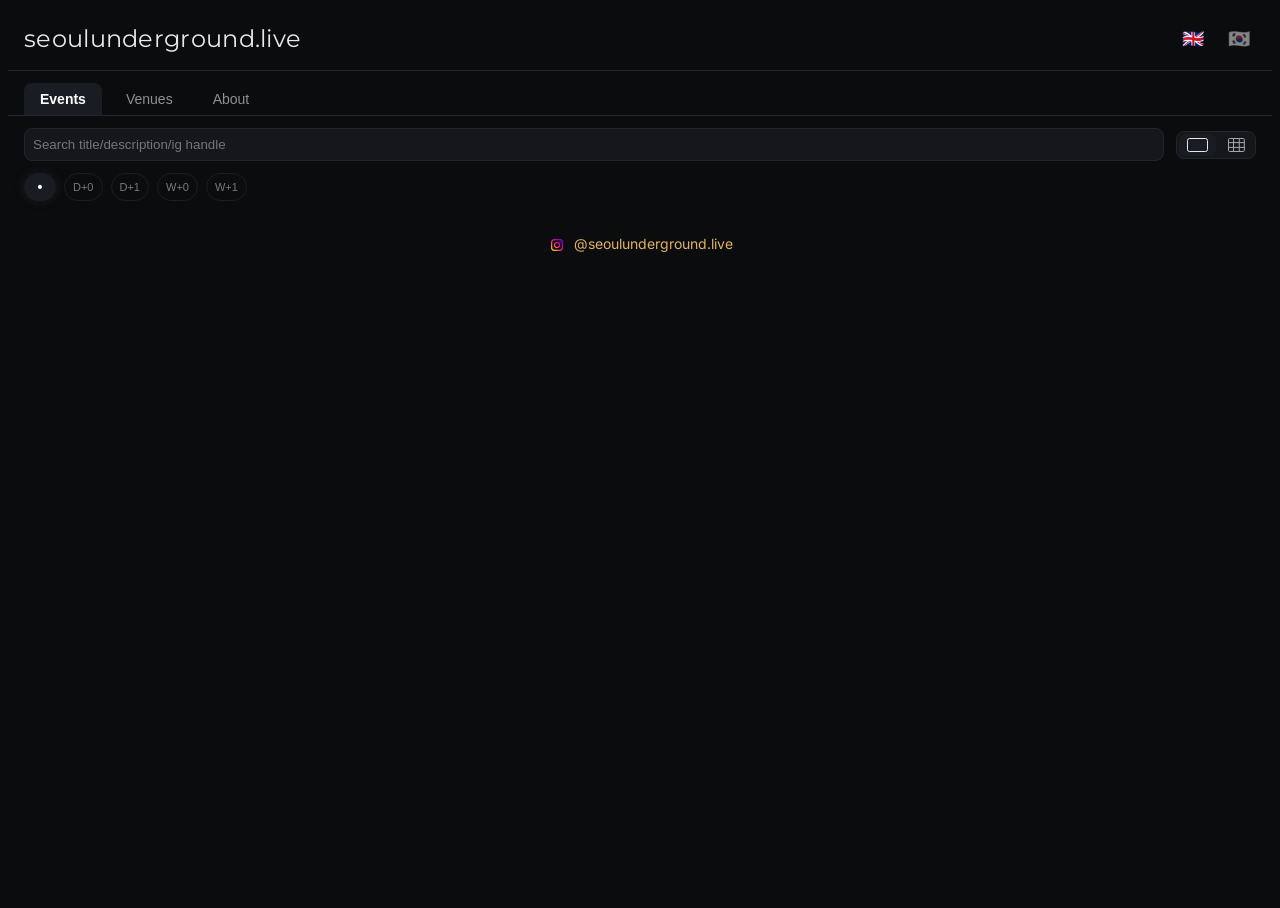
==== index.html @ 287fe397 "deploy: acb2cb13c55a152c98011ba300473bad2432dbe1 from private repo keunwoochoi/seoulunderground.live" ====
<!doctype html>
<html lang="en">
  <head>
    <meta charset="UTF-8" />
    <meta name="viewport" content="width=device-width, initial-scale=1.0" />
    <link rel="icon" type="image/x-icon" href="/favicon.ico" />
    <title>seoulunderground.live</title>

    <!-- Google tag (gtag.js) -->
    <script async src="https://www.googletagmanager.com/gtag/js?id=G-3E3NPW57WD"></script>
    <script>
      window.dataLayer = window.dataLayer || [];
      function gtag(){dataLayer.push(arguments);}
      gtag('js', new Date());
      gtag('config', 'G-3E3NPW57WD');
    </script>
    <link href="https://fonts.googleapis.com/css2?family=Inter:wght@400;500;600&display=swap" rel="stylesheet">
    <link href="https://fonts.googleapis.com/css2?family=Montserrat:wght@300;400&display=swap" rel="stylesheet">
    <link href="https://fonts.googleapis.com/css2?family=DM+Serif+Display&display=swap" rel="stylesheet">
    <link href="https://api.fontshare.com/v2/css?f[]=clash-display@600,700&display=swap" rel="stylesheet">
    <!-- Electronic genre fonts: Space Grotesk (geometric, modern, clean) -->
    <link href="https://fonts.googleapis.com/css2?family=Space+Grotesk:wght@400;500;600&display=swap" rel="stylesheet">
    <script type="module" crossorigin src="/assets/index-BxCqRPuL.js"></script>
    <link rel="stylesheet" crossorigin href="/assets/index-BJL5TXZZ.css">
  </head>
  <body>
    <div id="root"></div>
    <script>
      // GitHub Pages SPA redirect recovery
      (function() {
        var redirect = sessionStorage.redirect;
        delete sessionStorage.redirect;
        if (redirect && redirect !== location.pathname) {
          history.replaceState(null, null, redirect);
        }
      })();
    </script>
  </body>
</html>
---- assets/index-BJL5TXZZ.css ----
:root{--bg: #0B0C0E;--card-bg: #15171B;--text-primary: #E7E9EE;--text-secondary: #A5A9B2;--link: #E0B263;--highlight: #CFA25E;--success: #76B39D;--border: #22252B;--accent: #191C22;--accent-light: #242833;--warning: #D07373;--shadow-glow: rgba(207, 162, 94, .22);--font-display: "Montserrat", sans-serif;--font-body: "Inter", system-ui, -apple-system, Segoe UI, Roboto, Helvetica, Arial, sans-serif;--pad-card: 12px;--border-width: 1px;--radius-inner: 10px;--radius-outer: calc(var(--radius-inner) + var(--pad-card))}html,body,#root{height:100%}body{background-color:var(--bg);color:var(--text-primary);font-family:var(--font-body);line-height:1.6;-webkit-font-smoothing:antialiased;-moz-osx-font-smoothing:grayscale}a{color:var(--link);text-decoration:none}a:hover{text-decoration:underline}.header-title{font-family:var(--font-display);font-weight:400;font-size:1.5rem;text-transform:lowercase;-webkit-font-smoothing:antialiased;-moz-osx-font-smoothing:grayscale;text-rendering:optimizeLegibility}.card{background-color:var(--card-bg);color:var(--text-primary);border:1px solid var(--border);border-radius:var(--radius-outer);padding:var(--pad-card);transition:all .3s ease;box-shadow:0 2px 4px #0000001a}.card:hover{border-color:var(--highlight);box-shadow:0 4px 12px var(--shadow-glow);transform:translateY(-2px)}.cta-button{background-color:var(--accent);color:var(--text-primary);padding:12px 24px;border-radius:6px;font-weight:500;border:1px solid var(--border);cursor:pointer;transition:all .3s ease;font-size:14px;letter-spacing:.5px}.cta-button:hover{background-color:var(--highlight);border-color:var(--highlight);transform:translateY(-1px);box-shadow:0 4px 8px var(--shadow-glow)}.card-muted{color:var(--text-secondary)}.gradient-bg{background:linear-gradient(135deg,var(--bg) 0%,var(--accent) 100%)}.gradient-text{background:linear-gradient(135deg,var(--highlight),var(--link));-webkit-background-clip:text;-webkit-text-fill-color:transparent;background-clip:text}.glow-effect{box-shadow:0 0 20px var(--shadow-glow)}.accent-border{border:2px solid var(--highlight)}input,textarea,select{background-color:var(--card-bg);color:var(--text-primary);border:1px solid var(--border);border-radius:8px;padding:8px 12px;transition:all .3s ease}input:focus,textarea:focus,select:focus{outline:none;border-color:var(--highlight);box-shadow:0 0 0 3px #ea22641a}button{background-color:var(--accent);color:var(--text-primary);border:1px solid var(--border);border-radius:8px;padding:8px 16px;cursor:pointer;transition:all .3s ease;font-weight:500}button:hover{background-color:var(--highlight);transform:translateY(-1px);box-shadow:0 4px 12px var(--shadow-glow)}.palette_electronic_neon{--bg: #020204;--card-bg: #0A0A0F;--text-primary: #EDEDF5;--text-secondary: #8B8B9F;--link: #00D4E6;--highlight: #D946EF;--success: #00FF9F;--border: #1A1A28;--accent: #0F0F1A;--accent-light: #15152A;--warning: #FF3366;--shadow-glow: rgba(0, 212, 230, .35);--font-display: "Space Grotesk", "Montserrat", sans-serif;--font-body: "Space Grotesk", "Inter", system-ui, -apple-system, sans-serif}.palette_electronic_neon .cta-button{background-color:var(--accent);border-color:var(--link)}.palette_electronic_neon .cta-button:hover{background-color:var(--link);border-color:var(--link);box-shadow:0 4px 16px var(--shadow-glow);color:#000}.palette_electronic_dark{--bg: #000000;--card-bg: #0D0D14;--text-primary: #E0E0F0;--text-secondary: #7878A0;--link: #8866FF;--highlight: #4488FF;--success: #44FF88;--border: #1C1C2E;--accent: #0A0A16;--accent-light: #12122A;--warning: #FF4466;--shadow-glow: rgba(136, 102, 255, .5);--font-display: "Space Grotesk", "Montserrat", sans-serif;--font-body: "Space Grotesk", "Inter", system-ui, -apple-system, sans-serif}.palette_electronic_dark .cta-button{background-color:var(--accent);border-color:var(--link)}.palette_electronic_dark .cta-button:hover{background-color:var(--link);border-color:var(--link);box-shadow:0 4px 16px var(--shadow-glow);color:#000}.palette_electronic_minimal{--bg: #0A0A0A;--card-bg: #121212;--text-primary: #F5F5F5;--text-secondary: #888888;--link: #00FF00;--highlight: #00CC00;--success: #00FF00;--border: #1E1E1E;--accent: #0F0F0F;--accent-light: #1A1A1A;--warning: #FF0000;--shadow-glow: rgba(0, 255, 0, .4);--font-display: "Space Grotesk", "Montserrat", sans-serif;--font-body: "Space Grotesk", "Inter", system-ui, -apple-system, sans-serif}.palette_electronic_minimal .cta-button{background-color:var(--accent);border-color:var(--link)}.palette_electronic_minimal .cta-button:hover{background-color:var(--link);border-color:var(--link);box-shadow:0 4px 16px var(--shadow-glow);color:#000}.event-table-row{transition:background-color .2s}.event-table-row:hover{background-color:var(--accent-light)}.venue-link{transition:text-decoration .2s}.venue-link:hover{text-decoration:underline}.show-schedules-link{color:var(--link);font-weight:600;text-decoration:none;transition:opacity .2s;display:inline-block;white-space:nowrap}.show-schedules-link:hover{opacity:.7}
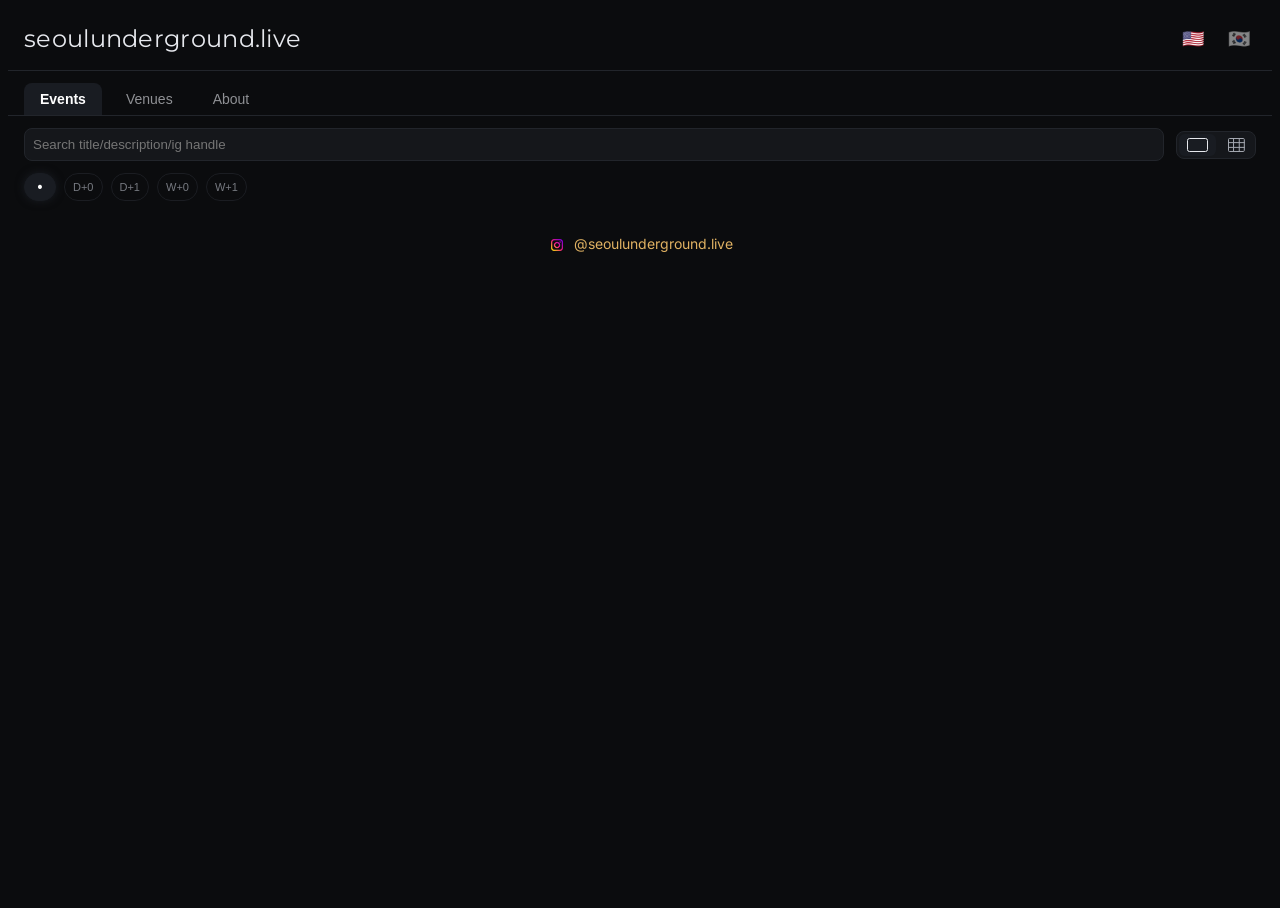
==== commit 3888780e: "deploy: acb2cb13c55a152c98011ba300473bad2432dbe1 from private repo keunwoochoi/seoulunderground.live" ====
--- a/index.html
+++ b/index.html
@@ -20,7 +20,7 @@
     <link href="https://api.fontshare.com/v2/css?f[]=clash-display@600,700&display=swap" rel="stylesheet">
     <!-- Electronic genre fonts: Space Grotesk (geometric, modern, clean) -->
     <link href="https://fonts.googleapis.com/css2?family=Space+Grotesk:wght@400;500;600&display=swap" rel="stylesheet">
-    <script type="module" crossorigin src="/assets/index-BxCqRPuL.js"></script>
+    <script type="module" crossorigin src="/assets/index-w6ejwtg-.js"></script>
     <link rel="stylesheet" crossorigin href="/assets/index-BJL5TXZZ.css">
   </head>
   <body>
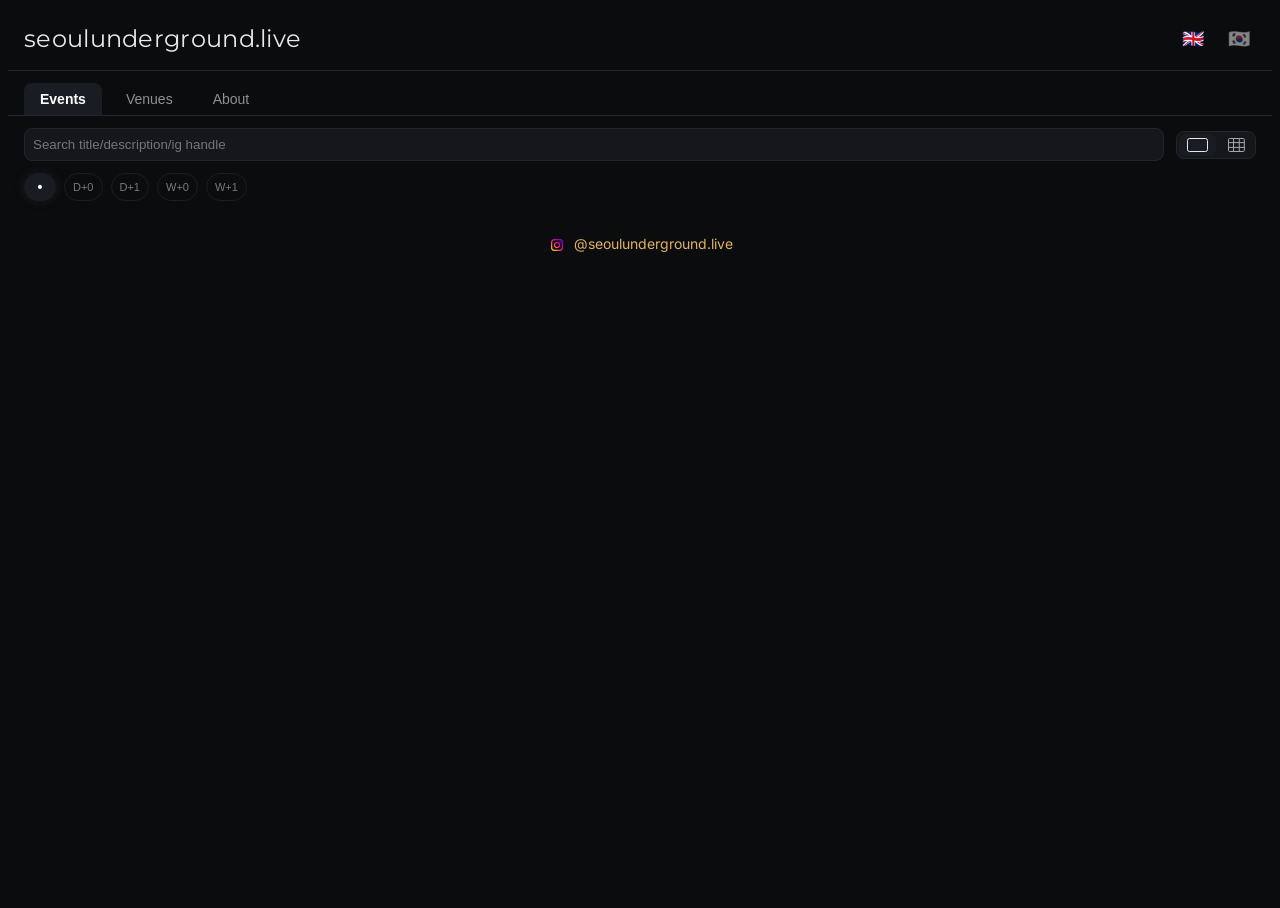
==== commit ba402264: "deploy: aa2778ad5f910cd2370e35d29aeddb7890f11a8d from private repo keunwoochoi/seoulunderground.live" ====
--- a/index.html
+++ b/index.html
@@ -20,7 +20,7 @@
     <link href="https://api.fontshare.com/v2/css?f[]=clash-display@600,700&display=swap" rel="stylesheet">
     <!-- Electronic genre fonts: Space Grotesk (geometric, modern, clean) -->
     <link href="https://fonts.googleapis.com/css2?family=Space+Grotesk:wght@400;500;600&display=swap" rel="stylesheet">
-    <script type="module" crossorigin src="/assets/index-w6ejwtg-.js"></script>
+    <script type="module" crossorigin src="/assets/index-B3T3gqwx.js"></script>
     <link rel="stylesheet" crossorigin href="/assets/index-BJL5TXZZ.css">
   </head>
   <body>
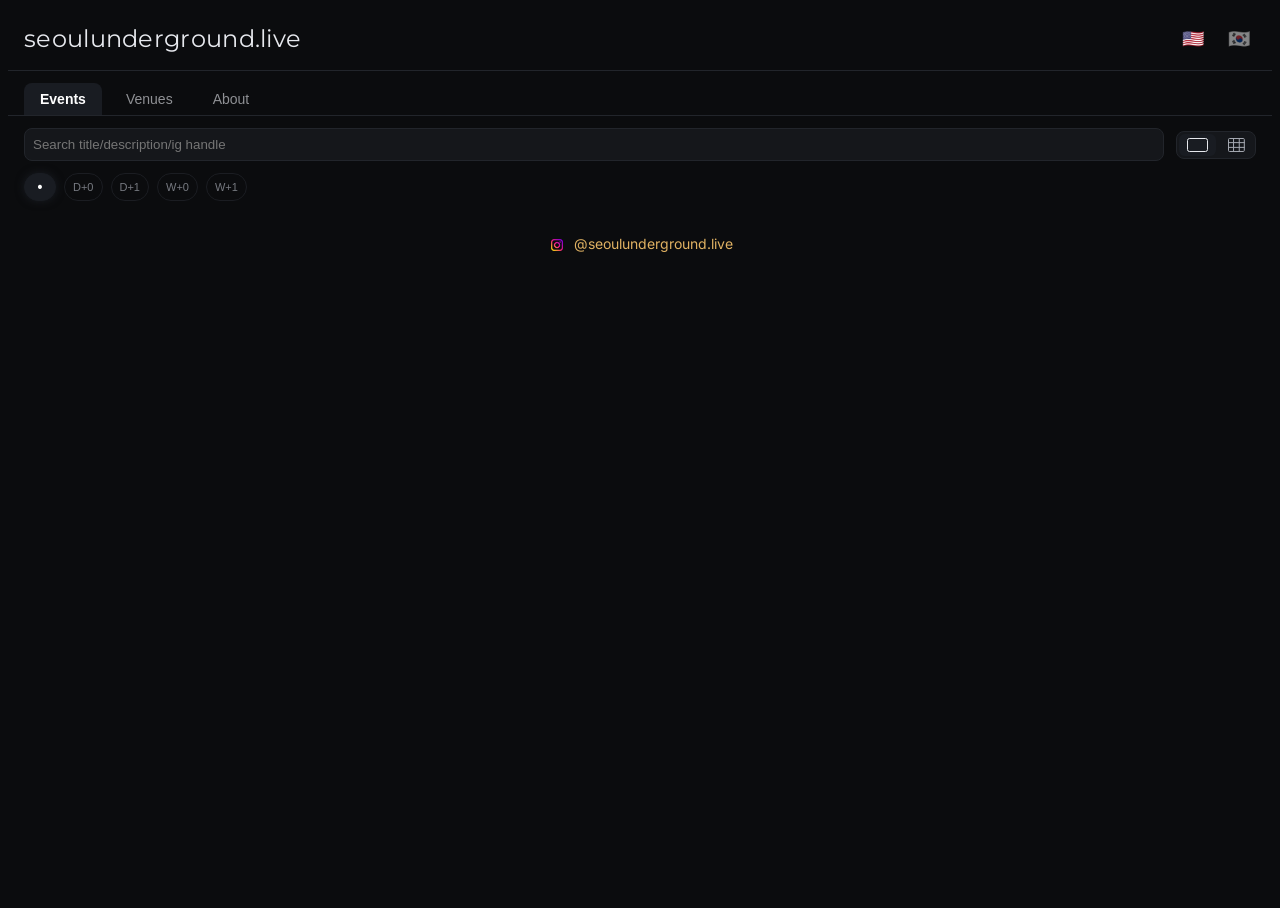
==== commit 3adc69fa: "deploy: aa2778ad5f910cd2370e35d29aeddb7890f11a8d from private repo keunwoochoi/seoulunderground.live" ====
--- a/index.html
+++ b/index.html
@@ -20,7 +20,7 @@
     <link href="https://api.fontshare.com/v2/css?f[]=clash-display@600,700&display=swap" rel="stylesheet">
     <!-- Electronic genre fonts: Space Grotesk (geometric, modern, clean) -->
     <link href="https://fonts.googleapis.com/css2?family=Space+Grotesk:wght@400;500;600&display=swap" rel="stylesheet">
-    <script type="module" crossorigin src="/assets/index-B3T3gqwx.js"></script>
+    <script type="module" crossorigin src="/assets/index-C6wTR6tK.js"></script>
     <link rel="stylesheet" crossorigin href="/assets/index-BJL5TXZZ.css">
   </head>
   <body>
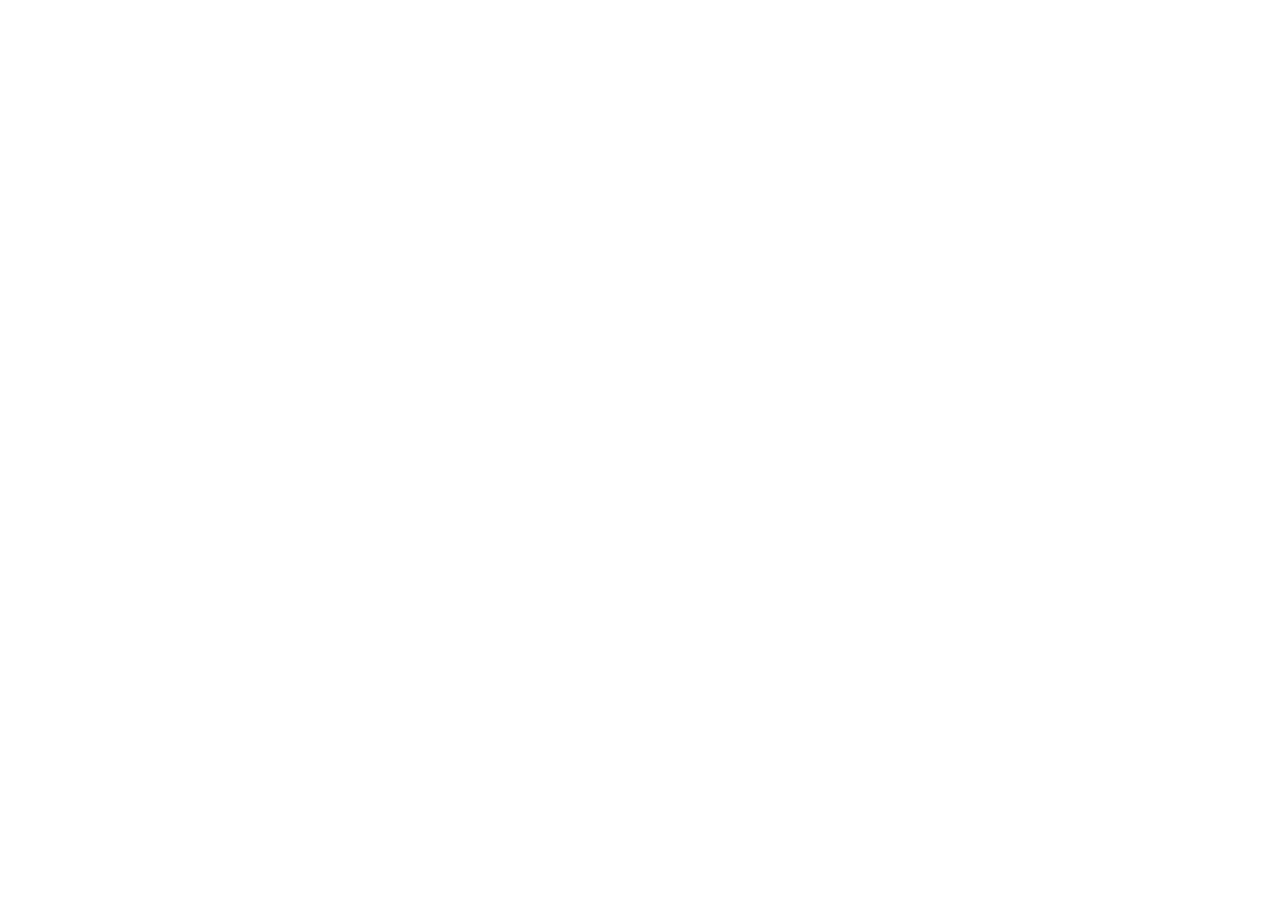
==== commit eb796302: "redirect to undr.live" ====
--- a/index.html
+++ b/index.html
@@ -1,39 +1,19 @@
-<!doctype html>
+<!DOCTYPE html>
 <html lang="en">
-  <head>
-    <meta charset="UTF-8" />
-    <meta name="viewport" content="width=device-width, initial-scale=1.0" />
-    <link rel="icon" type="image/x-icon" href="/favicon.ico" />
-    <title>seoulunderground.live</title>
 
-    <!-- Google tag (gtag.js) -->
-    <script async src="https://www.googletagmanager.com/gtag/js?id=G-3E3NPW57WD"></script>
-    <script>
-      window.dataLayer = window.dataLayer || [];
-      function gtag(){dataLayer.push(arguments);}
-      gtag('js', new Date());
-      gtag('config', 'G-3E3NPW57WD');
-    </script>
-    <link href="https://fonts.googleapis.com/css2?family=Inter:wght@400;500;600&display=swap" rel="stylesheet">
-    <link href="https://fonts.googleapis.com/css2?family=Montserrat:wght@300;400&display=swap" rel="stylesheet">
-    <link href="https://fonts.googleapis.com/css2?family=DM+Serif+Display&display=swap" rel="stylesheet">
-    <link href="https://api.fontshare.com/v2/css?f[]=clash-display@600,700&display=swap" rel="stylesheet">
-    <!-- Electronic genre fonts: Space Grotesk (geometric, modern, clean) -->
-    <link href="https://fonts.googleapis.com/css2?family=Space+Grotesk:wght@400;500;600&display=swap" rel="stylesheet">
-    <script type="module" crossorigin src="/assets/index-C6wTR6tK.js"></script>
-    <link rel="stylesheet" crossorigin href="/assets/index-BJL5TXZZ.css">
-  </head>
-  <body>
-    <div id="root"></div>
-    <script>
-      // GitHub Pages SPA redirect recovery
-      (function() {
-        var redirect = sessionStorage.redirect;
-        delete sessionStorage.redirect;
-        if (redirect && redirect !== location.pathname) {
-          history.replaceState(null, null, redirect);
-        }
-      })();
-    </script>
-  </body>
-</html>
+<head>
+  <meta charset="UTF-8">
+  <meta name="viewport" content="width=device-width, initial-scale=1.0">
+  <meta http-equiv="refresh" content="0; url=https://undr.live">
+  <title>Redirecting to undr.live...</title>
+  <link rel="canonical" href="https://undr.live">
+  <script>
+    window.location.replace("https://undr.live" + window.location.pathname + window.location.search);
+  </script>
+</head>
+
+<body>
+  <p>If you are not redirected automatically, please <a href="https://undr.live">click here</a>.</p>
+</body>
+
+</html>
